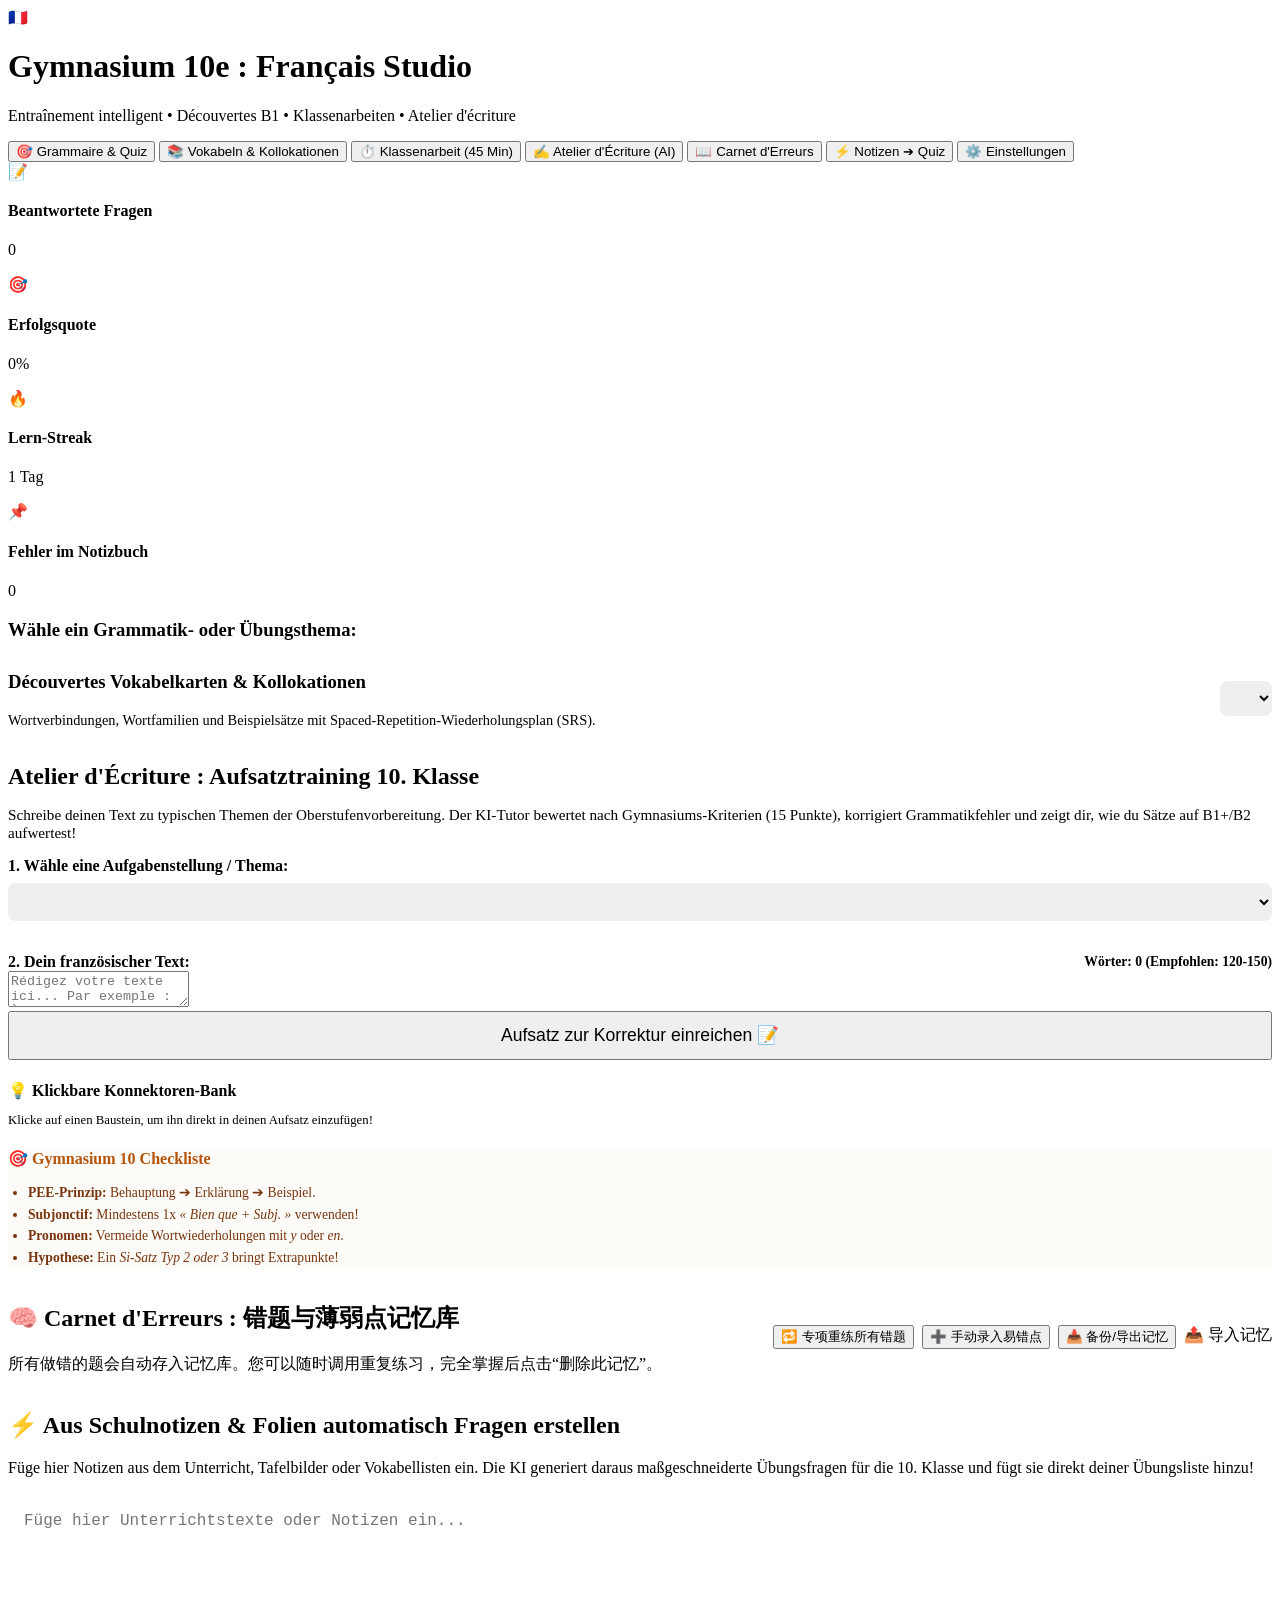
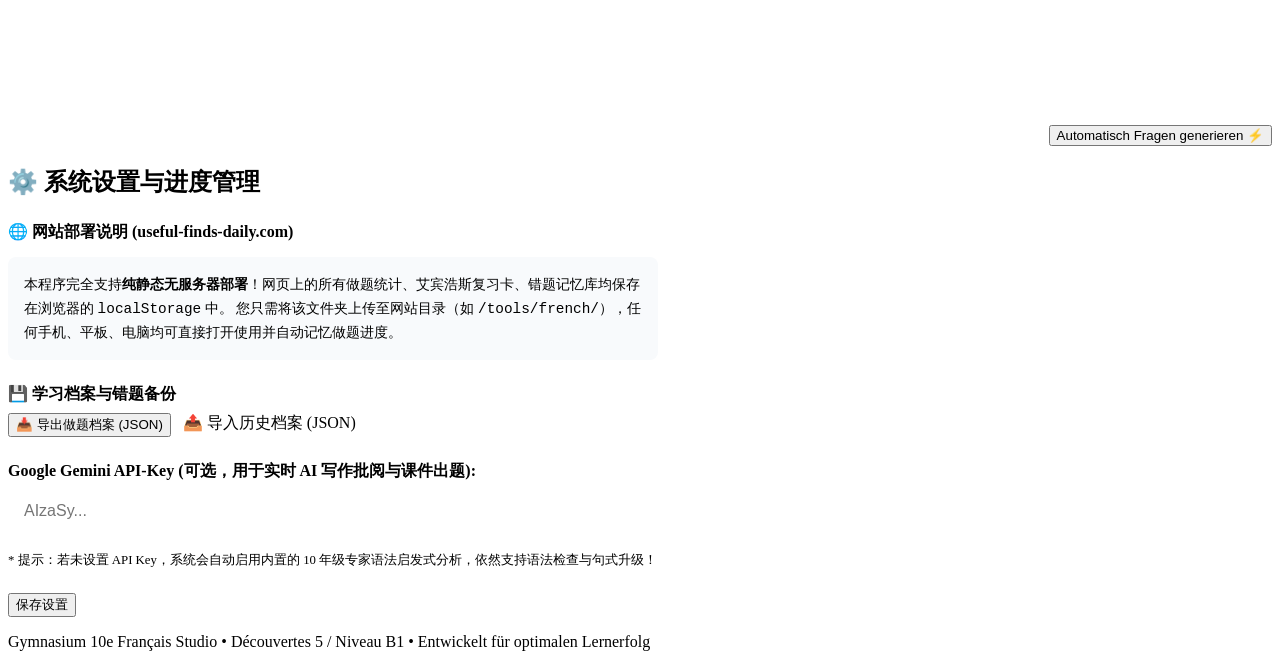
==== templates/index.html @ fa010a71 "feat: Gymnasium 10e French Learning & Quiz Web Studio" ====
<!DOCTYPE html>
<html lang="fr">
<head>
  <meta charset="UTF-8">
  <meta name="viewport" content="width=device-width, initial-scale=1.0">
  <title>Gymnasium 10e : Français - Studio d'Apprentissage & Quiz</title>
  <link rel="stylesheet" href="static/css/style.css">
</head>
<body>

  <!-- Top Header Navigation -->
  <header>
    <div class="header-container">
      <div class="brand">
        <span class="brand-icon">🇫🇷</span>
        <div class="brand-title">
          <h1>Gymnasium 10e : Français Studio</h1>
          <p>Entraînement intelligent • Découvertes B1 • Klassenarbeiten • Atelier d'écriture</p>
        </div>
      </div>

      <nav>
        <button class="nav-btn active" data-target="tab-practice">
          <span>🎯</span> Grammaire & Quiz
        </button>
        <button class="nav-btn" data-target="tab-vocab">
          <span>📚</span> Vokabeln & Kollokationen
        </button>
        <button class="nav-btn" data-target="tab-exam">
          <span>⏱️</span> Klassenarbeit (45 Min)
        </button>
        <button class="nav-btn" data-target="tab-writing">
          <span>✍️</span> Atelier d'Écriture (AI)
        </button>
        <button class="nav-btn" data-target="tab-mistakes">
          <span>📖</span> Carnet d'Erreurs
          <span class="badge-count" id="badge-mistakes" style="display:none;">0</span>
        </button>
        <button class="nav-btn" data-target="tab-import">
          <span>⚡</span> Notizen ➔ Quiz
        </button>
        <button class="nav-btn" data-target="tab-settings">
          <span>⚙️</span> Einstellungen
        </button>
      </nav>
    </div>
  </header>

  <main>
    <!-- Top Statistics Bar -->
    <div class="stats-bar">
      <div class="stat-item">
        <div class="stat-icon">📝</div>
        <div class="stat-info">
          <h4>Beantwortete Fragen</h4>
          <p id="stat-total">0</p>
        </div>
      </div>
      <div class="stat-item">
        <div class="stat-icon">🎯</div>
        <div class="stat-info">
          <h4>Erfolgsquote</h4>
          <p id="stat-accuracy">0%</p>
        </div>
      </div>
      <div class="stat-item">
        <div class="stat-icon">🔥</div>
        <div class="stat-info">
          <h4>Lern-Streak</h4>
          <p id="stat-streak">1 Tag</p>
        </div>
      </div>
      <div class="stat-item">
        <div class="stat-icon">📌</div>
        <div class="stat-info">
          <h4>Fehler im Notizbuch</h4>
          <p id="stat-wrong">0</p>
        </div>
      </div>
    </div>

    <!-- TAB 1: Grammar & Practice -->
    <div id="tab-practice" class="tab-pane active">
      <div class="card">
        <h3 style="margin-bottom: 0.75rem;">Wähle ein Grammatik- oder Übungsthema:</h3>
        <div id="grammar-filter" style="display: flex; gap: 0.5rem; flex-wrap: wrap;"></div>
      </div>
      <div id="quiz-container"></div>
    </div>

    <!-- TAB 2: Vocabulary & Collocations (SRS) -->
    <div id="tab-vocab" class="tab-pane">
      <div class="card" style="display: flex; justify-content: space-between; align-items: center; flex-wrap: wrap; gap: 1rem;">
        <div>
          <h3>Découvertes Vokabelkarten & Kollokationen</h3>
          <p style="color: var(--text-muted); font-size: 0.9rem;">
            Wortverbindungen, Wortfamilien und Beispielsätze mit Spaced-Repetition-Wiederholungsplan (SRS).
          </p>
        </div>
        <div>
          <select id="vocab-unit-select" style="padding: 0.5rem 1rem; border-radius: 8px; border: 1px solid var(--border); font-size: 1rem; font-weight: 500;"></select>
        </div>
      </div>
      <div id="vocab-container"></div>
    </div>

    <!-- TAB 3: Exam Simulation (Klassenarbeit) -->
    <div id="tab-exam" class="tab-pane">
      <div id="exam-selector"></div>
      <div id="exam-active-stage" style="display: none;">
        <div style="display: flex; justify-content: space-between; align-items: center; margin-bottom: 1.5rem;">
          <button class="btn btn-outline" onclick="location.reload()">Abbrechen & Zurück</button>
          <div class="timer-badge">
            <span>⏱️ Verbleibende Zeit:</span>
            <span id="exam-timer">45:00</span>
          </div>
        </div>
        <div id="exam-sections-content"></div>
      </div>
    </div>

    <!-- TAB 4: Writing Studio (Expression Écrite) -->
    <div id="tab-writing" class="tab-pane">
      <div class="card">
        <h2 style="color: var(--secondary); margin-bottom: 0.5rem;">Atelier d'Écriture : Aufsatztraining 10. Klasse</h2>
        <p style="color: var(--text-muted); font-size: 0.95rem;">
          Schreibe deinen Text zu typischen Themen der Oberstufenvorbereitung. Der KI-Tutor bewertet nach Gymnasiums-Kriterien (15 Punkte), korrigiert Grammatikfehler und zeigt dir, wie du Sätze auf B1+/B2 aufwertest!
        </p>
      </div>

      <div class="writing-layout">
        <div>
          <div class="card">
            <label style="font-weight: 600; font-size: 1rem; display: block; margin-bottom: 0.5rem;">
              1. Wähle eine Aufgabenstellung / Thema:
            </label>
            <select id="essay-prompt-select" style="width: 100%; padding: 0.6rem 1rem; border-radius: 8px; border: 1px solid var(--border); font-size: 1rem; margin-bottom: 1rem;"></select>
            <div id="prompt-info" style="margin-bottom: 1rem;"></div>

            <label style="font-weight: 600; font-size: 1rem; display: flex; justify-content: space-between; align-items: center;">
              <span>2. Dein französischer Text:</span>
              <span style="font-size: 0.85rem; color: var(--text-muted);">
                Wörter: <strong id="essay-word-count">0</strong> (Empfohlen: 120-150)
              </span>
            </label>
            <textarea id="essay-textarea" class="essay-input" placeholder="Rédigez votre texte ici... Par exemple : À mon avis..."></textarea>

            <button id="btn-grade-essay" class="btn btn-primary" style="width: 100%; font-size: 1.1rem; padding: 0.75rem;" onclick="submitEssayForGrading()">
              Aufsatz zur Korrektur einreichen 📝
            </button>
          </div>

          <div id="essay-result"></div>
        </div>

        <div>
          <div class="card">
            <h4 style="color: var(--secondary); margin-bottom: 0.5rem;">💡 Klickbare Konnektoren-Bank</h4>
            <p style="font-size: 0.8rem; color: var(--text-muted); margin-bottom: 1rem;">
              Klicke auf einen Baustein, um ihn direkt in deinen Aufsatz einzufügen!
            </p>
            <div id="connectors-bank"></div>
          </div>

          <div class="card" style="background: #fdfbf7; border-color: #fde68a;">
            <h4 style="color: #b45309; margin-bottom: 0.5rem;">🎯 Gymnasium 10 Checkliste</h4>
            <ul style="font-size: 0.85rem; line-height: 1.6; padding-left: 1.25rem; color: #78350f;">
              <li><strong>PEE-Prinzip:</strong> Behauptung ➔ Erklärung ➔ Beispiel.</li>
              <li><strong>Subjonctif:</strong> Mindestens 1x <em>« Bien que + Subj. »</em> verwenden!</li>
              <li><strong>Pronomen:</strong> Vermeide Wortwiederholungen mit <em>y</em> oder <em>en</em>.</li>
              <li><strong>Hypothese:</strong> Ein <em>Si-Satz Typ 2 oder 3</em> bringt Extrapunkte!</li>
            </ul>
          </div>
        </div>
      </div>
    </div>

    <!-- TAB 5: Mistakes Notebook (Carnet d'Erreurs) -->
    <div id="tab-mistakes" class="tab-pane">
      <div class="card" style="display: flex; justify-content: space-between; align-items: center; flex-wrap: wrap; gap: 1rem;">
        <div>
          <h2>🧠 Carnet d'Erreurs : 错题与薄弱点记忆库</h2>
          <p style="color: var(--text-muted); margin-top: 0.25rem;">
            所有做错的题会自动存入记忆库。您可以随时调用重复练习，完全掌握后点击“删除此记忆”。
          </p>
        </div>
        <div style="display: flex; gap: 0.5rem; flex-wrap: wrap;">
          <button class="btn btn-primary" onclick="startMistakesDrill()">🔁 专项重练所有错题</button>
          <button class="btn btn-outline" onclick="openAddMistakeModal()">➕ 手动录入易错点</button>
          <button class="btn btn-outline" onclick="exportProgress()">📥 备份/导出记忆</button>
          <label class="btn btn-outline" style="cursor: pointer; margin-bottom: 0;">
            📤 导入记忆
            <input type="file" id="import-progress-file" style="display: none;" onchange="importProgress(event)">
          </label>
        </div>
      </div>

      <!-- Add Manual Mistake Card Form (hidden by default) -->
      <div id="add-mistake-form" class="card" style="display: none; border-left: 4px solid var(--primary); background: #f8fafc;">
        <h4 style="margin-bottom: 0.75rem;">➕ 手动添加易错题目或词汇短语到记忆库</h4>
        <input type="text" id="manual-prompt" placeholder="题目或例句（如：Bien qu'il ______ (faire) froid...）" style="width: 100%; padding: 0.6rem; border-radius: 6px; border: 1px solid var(--border); margin-bottom: 0.5rem;">
        <input type="text" id="manual-tip" placeholder="核心考点 / 记忆提醒（如：Bien que 后面必须接虚拟式 fasse）" style="width: 100%; padding: 0.6rem; border-radius: 6px; border: 1px solid var(--border); margin-bottom: 0.5rem;">
        <textarea id="manual-exp" placeholder="详细语法或中文解释..." style="width: 100%; height: 60px; padding: 0.6rem; border-radius: 6px; border: 1px solid var(--border); margin-bottom: 0.75rem;"></textarea>
        <div style="display: flex; gap: 0.5rem;">
          <button class="btn btn-primary" onclick="saveManualMistake()">确认存入记忆库</button>
          <button class="btn btn-outline" onclick="closeAddMistakeModal()">取消</button>
        </div>
      </div>

      <div id="mistakes-container"></div>
    </div>

    <!-- TAB 6: Notes to Quiz Generator -->
    <div id="tab-import" class="tab-pane">
      <div class="card">
        <h2>⚡ Aus Schulnotizen & Folien automatisch Fragen erstellen</h2>
        <p style="color: var(--text-muted); margin-top: 0.25rem;">
          Füge hier Notizen aus dem Unterricht, Tafelbilder oder Vokabellisten ein. Die KI generiert daraus maßgeschneiderte Übungsfragen für die 10. Klasse und fügt sie direkt deiner Übungsliste hinzu!
        </p>
      </div>

      <div class="card">
        <textarea id="lecture-notes-input" style="width: 100%; height: 180px; padding: 1rem; border-radius: var(--radius); border: 1px solid var(--border); font-size: 1rem; line-height: 1.5;" placeholder="Füge hier Unterrichtstexte oder Notizen ein..."></textarea>
        
        <div style="margin-top: 1rem; display: flex; justify-content: flex-end;">
          <button id="btn-generate-quiz" class="btn btn-primary" onclick="generateQuizFromInput()">
            Automatisch Fragen generieren ⚡
          </button>
        </div>
      </div>
    </div>

    <!-- TAB 7: Settings -->
    <div id="tab-settings" class="tab-pane">
      <div class="card">
        <h2>⚙️ 系统设置与进度管理</h2>
        
        <div style="margin-top: 1.5rem; max-width: 650px;">
          <h4 style="margin-bottom: 0.5rem;">🌐 网站部署说明 (useful-finds-daily.com)</h4>
          <p style="font-size: 0.9rem; color: var(--text-muted); line-height: 1.6; margin-bottom: 1.5rem; background: #f8fafc; padding: 1rem; border-radius: 8px; border: 1px solid var(--border);">
            本程序完全支持<strong>纯静态无服务器部署</strong>！网页上的所有做题统计、艾宾浩斯复习卡、错题记忆库均保存在浏览器的 <code>localStorage</code> 中。
            您只需将该文件夹上传至网站目录（如 <code>/tools/french/</code>），任何手机、平板、电脑均可直接打开使用并自动记忆做题进度。
          </p>

          <h4 style="margin-bottom: 0.5rem;">💾 学习档案与错题备份</h4>
          <div style="display: flex; gap: 0.75rem; margin-bottom: 1.5rem;">
            <button class="btn btn-outline" onclick="exportProgress()">📥 导出做题档案 (JSON)</button>
            <label class="btn btn-outline" style="cursor: pointer; margin-bottom: 0;">
              📤 导入历史档案 (JSON)
              <input type="file" style="display: none;" onchange="importProgress(event)">
            </label>
          </div>

          <label style="display: block; font-weight: 600; margin-bottom: 0.5rem;">
            Google Gemini API-Key (可选，用于实时 AI 写作批阅与课件出题):
          </label>
          <input type="password" id="setting-gemini-key" placeholder="AIzaSy..." style="width: 100%; padding: 0.75rem 1rem; border-radius: 8px; border: 1px solid var(--border); font-size: 1rem; margin-bottom: 0.5rem;">
          <p style="font-size: 0.8rem; color: var(--text-muted); margin-bottom: 1.5rem;">
            * 提示：若未设置 API Key，系统会自动启用内置的 10 年级专家语法启发式分析，依然支持语法检查与句式升级！
          </p>

          <button class="btn btn-primary" onclick="saveSettings()">保存设置</button>
        </div>
      </div>
    </div>
  </main>

  <footer>
    <p>Gymnasium 10e Français Studio • Découvertes 5 / Niveau B1 • Entwickelt für optimalen Lernerfolg</p>
  </footer>

  <script src="static/js/app.js"></script>
</body>
</html>
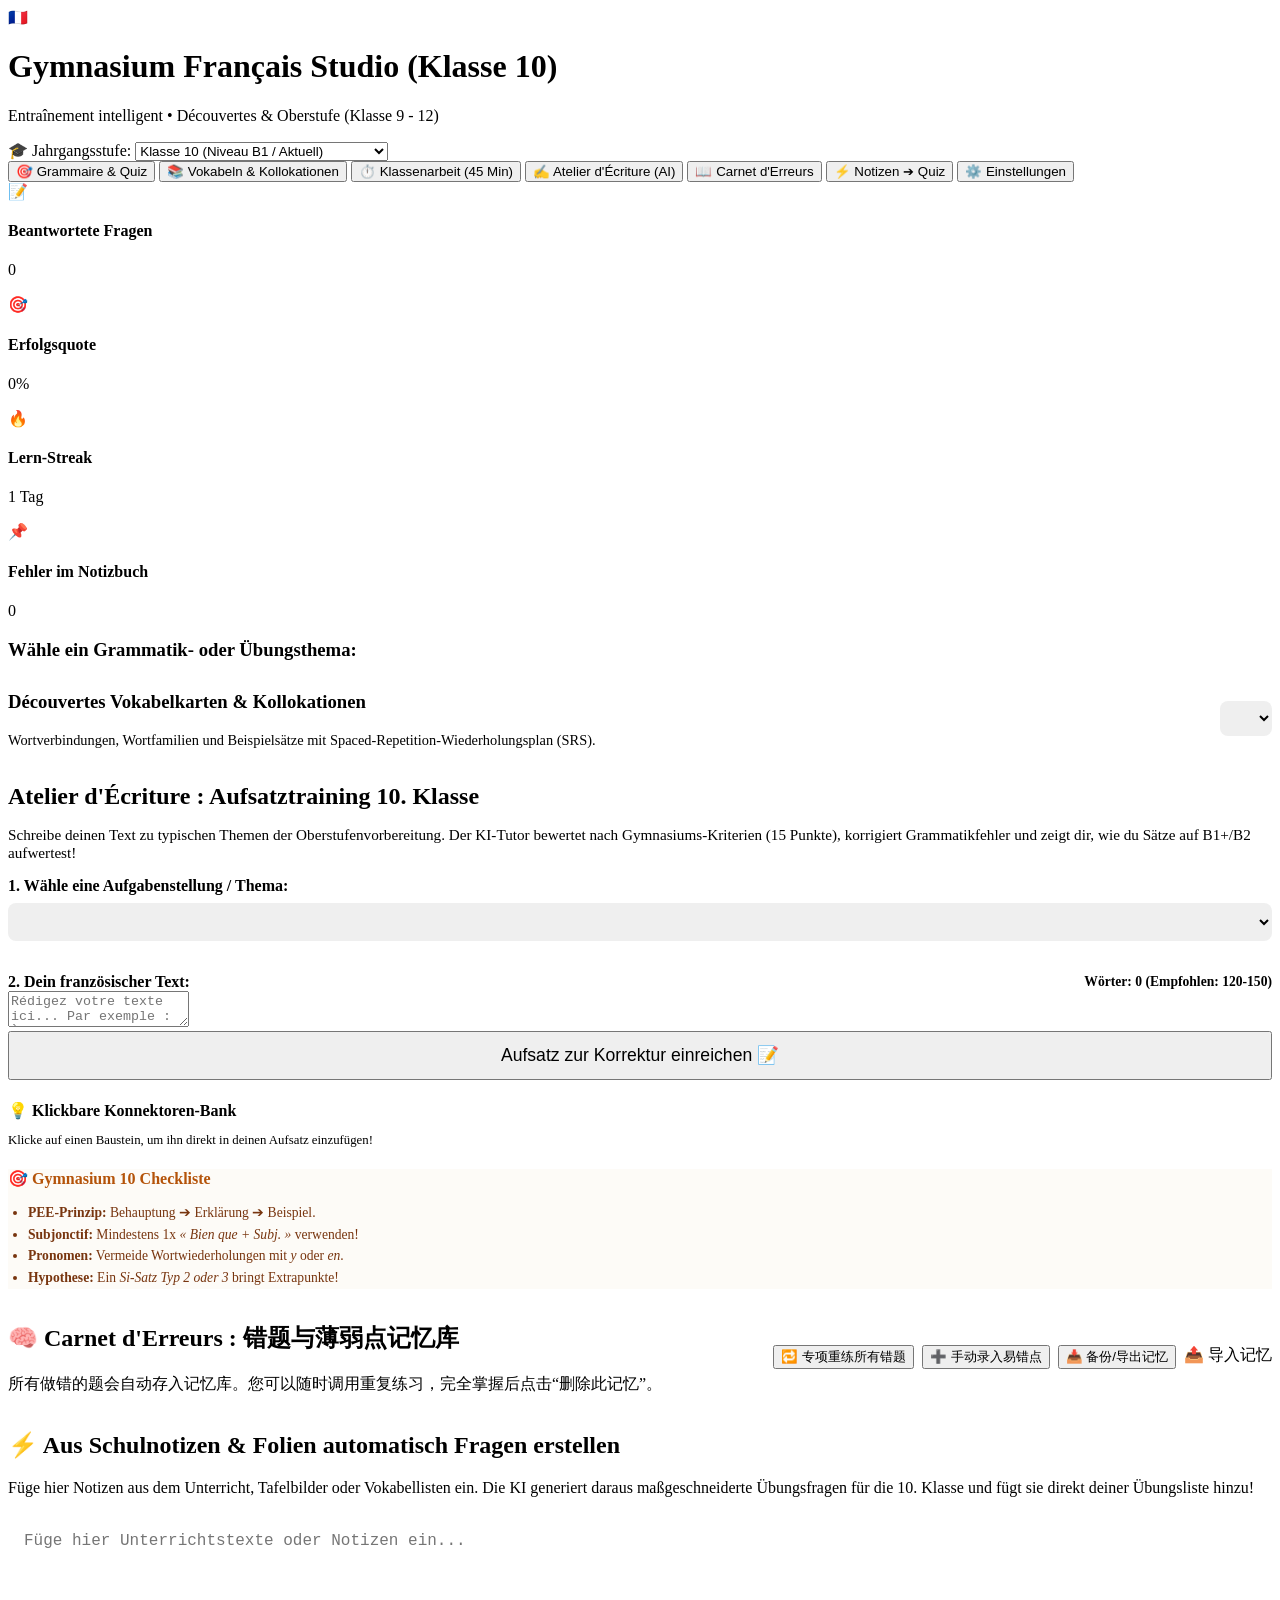
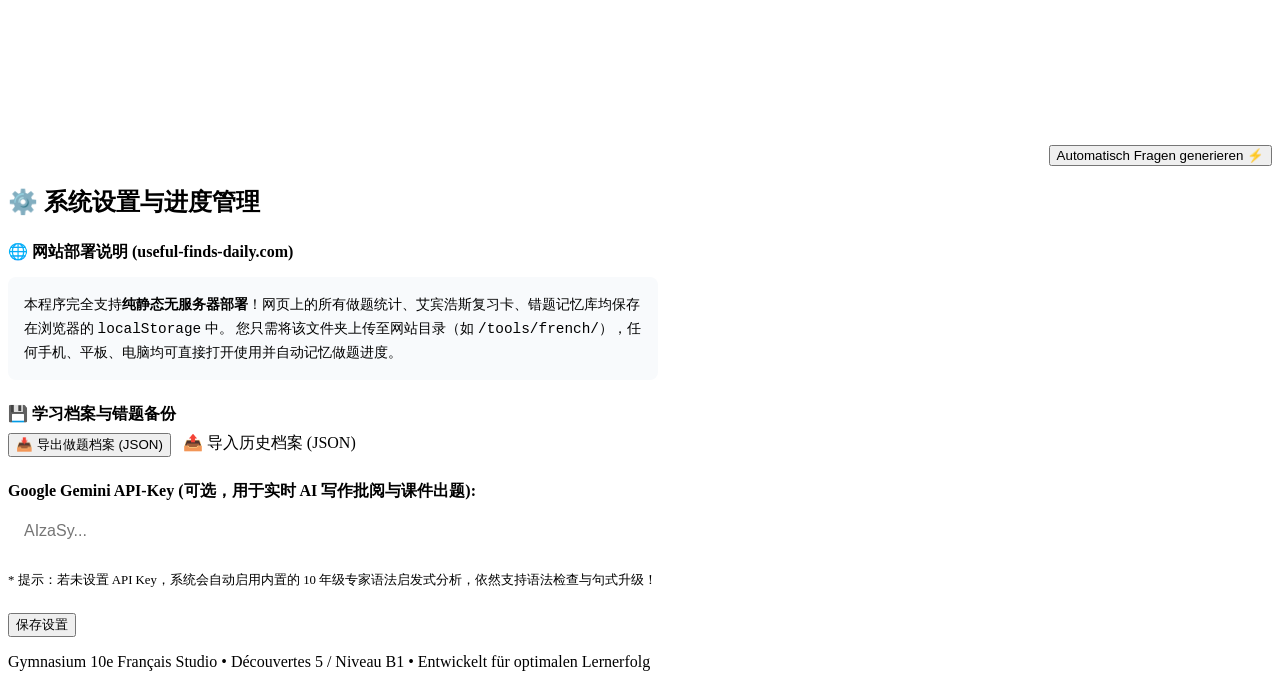
==== commit 37e9ca7f: "feat: Multi-grade support (Klasse 9 to 12) for Gymnasium French curriculum" ====
--- a/templates/index.html
+++ b/templates/index.html
@@ -14,9 +14,19 @@
       <div class="brand">
         <span class="brand-icon">🇫🇷</span>
         <div class="brand-title">
-          <h1>Gymnasium 10e : Français Studio</h1>
-          <p>Entraînement intelligent • Découvertes B1 • Klassenarbeiten • Atelier d'écriture</p>
-        </div>
+          <h1 id="app-title-display">Gymnasium Français Studio (<span id="active-grade-label">Klasse 10</span>)</h1>
+          <p id="app-subtitle-display">Entraînement intelligent • Découvertes & Oberstufe (Klasse 9 - 12)</p>
+        </div>
+      </div>
+
+      <div class="grade-selector-container">
+        <label for="global-grade-select">🎓 Jahrgangsstufe:</label>
+        <select id="global-grade-select" class="grade-select" onchange="switchGrade(this.value)">
+          <option value="9">Klasse 9 (Niveau A2+/B1-)</option>
+          <option value="10" selected>Klasse 10 (Niveau B1 / Aktuell)</option>
+          <option value="11">Klasse 11 (Niveau B1+/B2 / Oberstufe)</option>
+          <option value="12">Klasse 12 (Niveau B2 / Abitur)</option>
+        </select>
       </div>
 
       <nav>
@@ -140,7 +150,7 @@
             <label style="font-weight: 600; font-size: 1rem; display: flex; justify-content: space-between; align-items: center;">
               <span>2. Dein französischer Text:</span>
               <span style="font-size: 0.85rem; color: var(--text-muted);">
-                Wörter: <strong id="essay-word-count">0</strong> (Empfohlen: 120-150)
+                Wörter: <strong id="essay-word-count">0</strong> (Empfohlen: <span id="essay-word-guide">120-150</span>)
               </span>
             </label>
             <textarea id="essay-textarea" class="essay-input" placeholder="Rédigez votre texte ici... Par exemple : À mon avis..."></textarea>
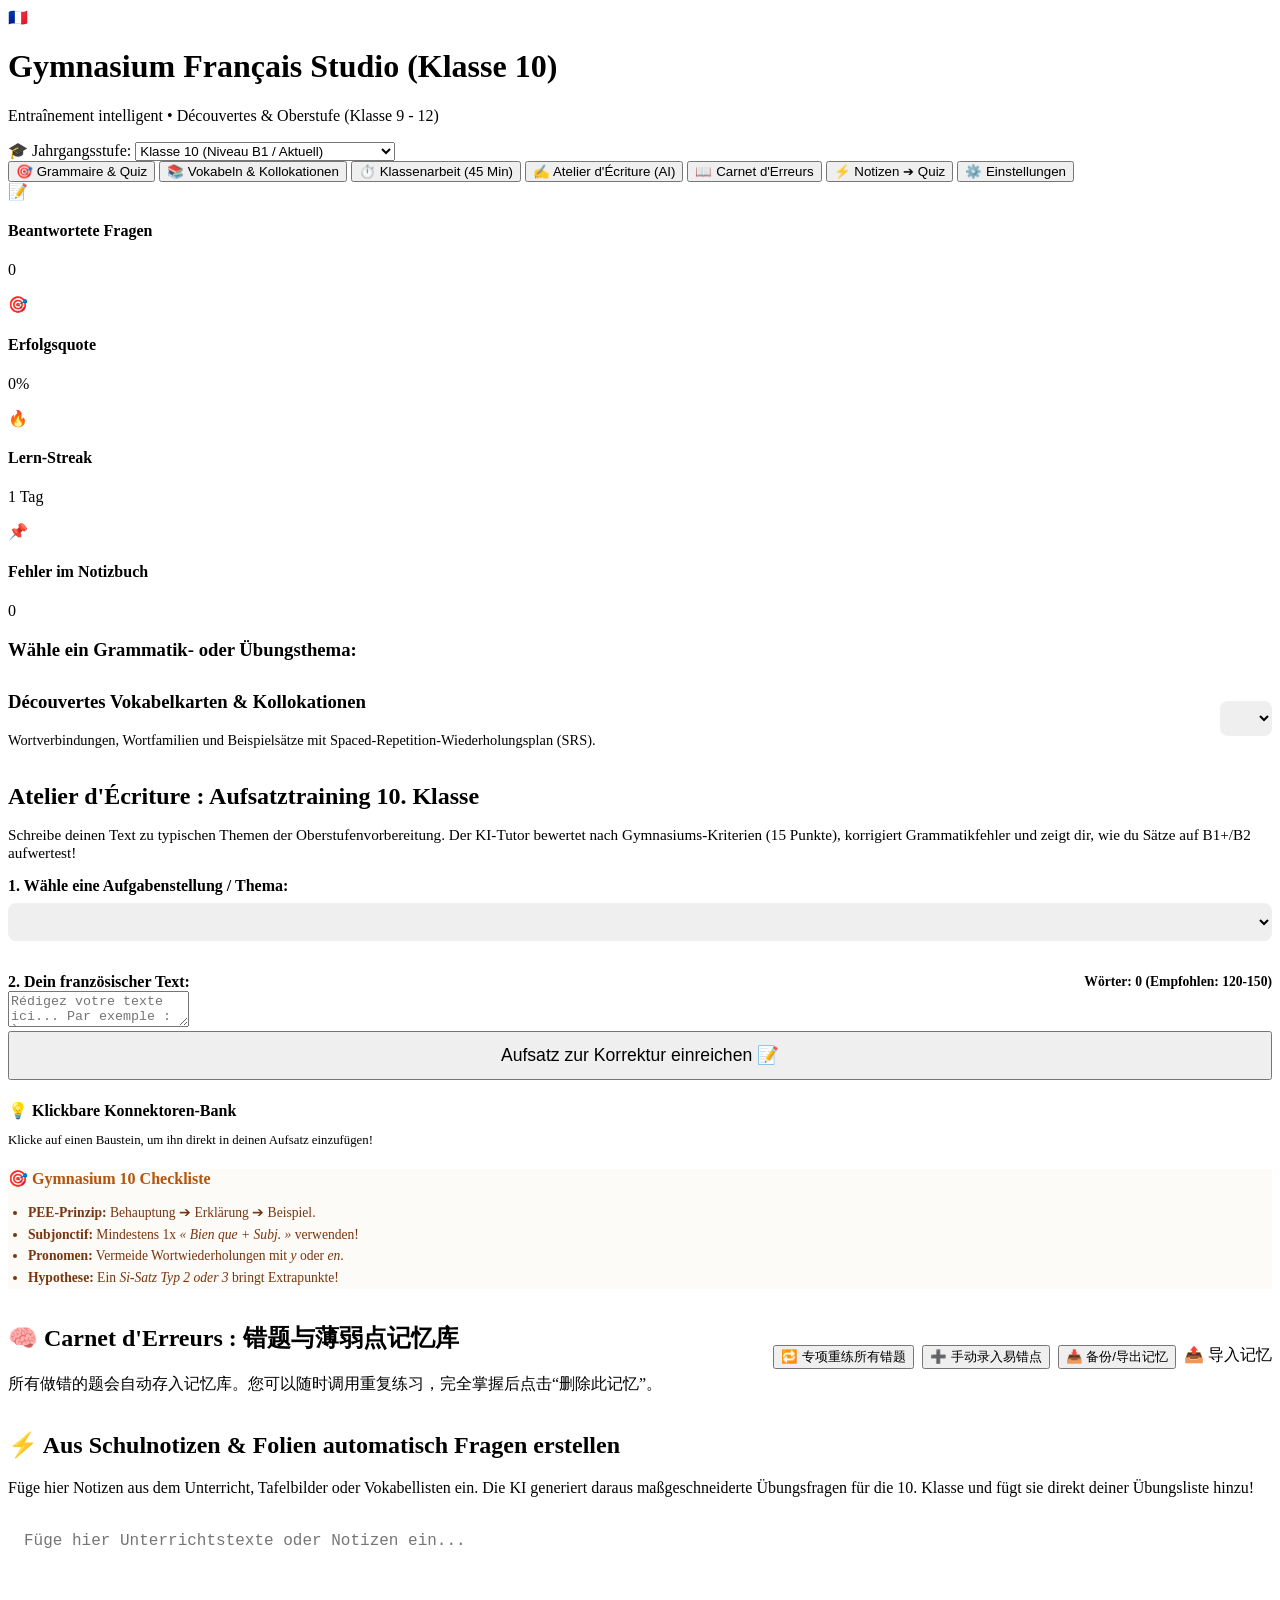
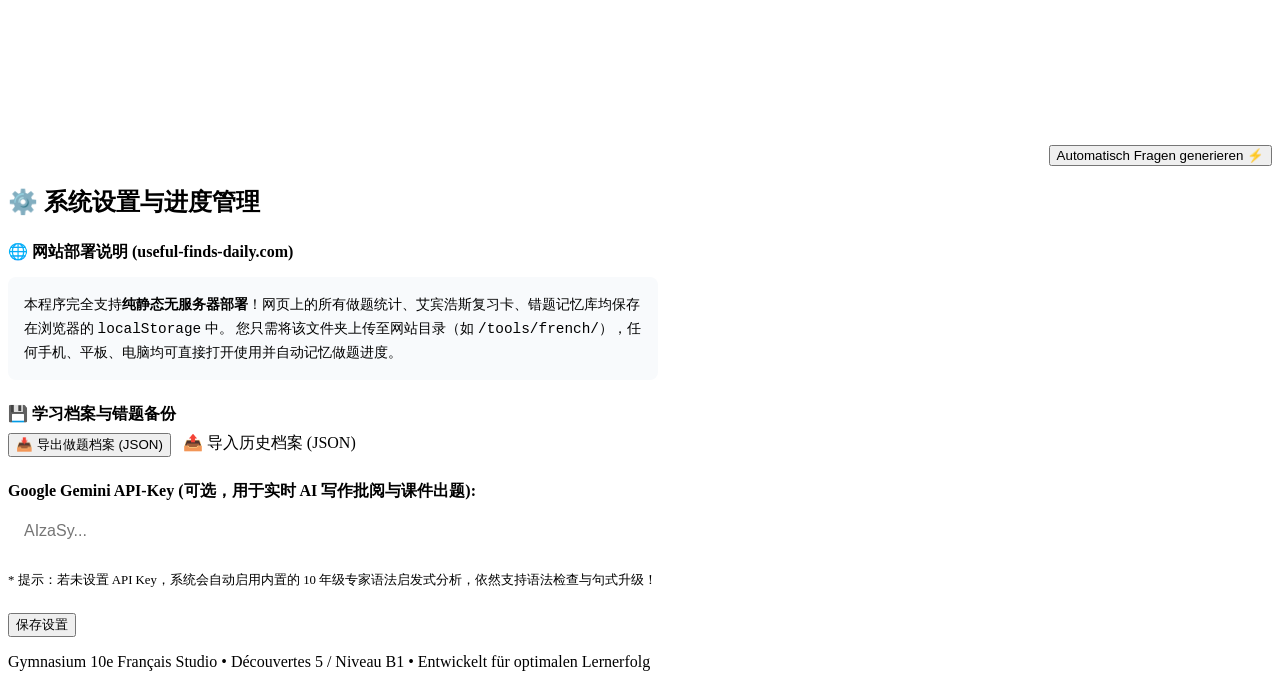
==== commit d0d5ccb9: "feat: Add Klasse 8, Klasse 13 (G9 Abitur), Niveau C1 and C2 progression" ====
--- a/templates/index.html
+++ b/templates/index.html
@@ -22,10 +22,14 @@
       <div class="grade-selector-container">
         <label for="global-grade-select">🎓 Jahrgangsstufe:</label>
         <select id="global-grade-select" class="grade-select" onchange="switchGrade(this.value)">
+          <option value="8">Klasse 8 (Niveau A2 - Découvertes 3)</option>
           <option value="9">Klasse 9 (Niveau A2+/B1-)</option>
           <option value="10" selected>Klasse 10 (Niveau B1 / Aktuell)</option>
           <option value="11">Klasse 11 (Niveau B1+/B2 / Oberstufe)</option>
-          <option value="12">Klasse 12 (Niveau B2 / Abitur)</option>
+          <option value="12">Klasse 12 (Niveau B2 / G8 Abitur)</option>
+          <option value="13">Klasse 13 (Niveau B2+/C1- / G9 Abitur)</option>
+          <option value="C1">Niveau C1 (DALF C1 / Universitaire)</option>
+          <option value="C2">Niveau C2 (DALF C2 / Maîtrise bilingue)</option>
         </select>
       </div>
 
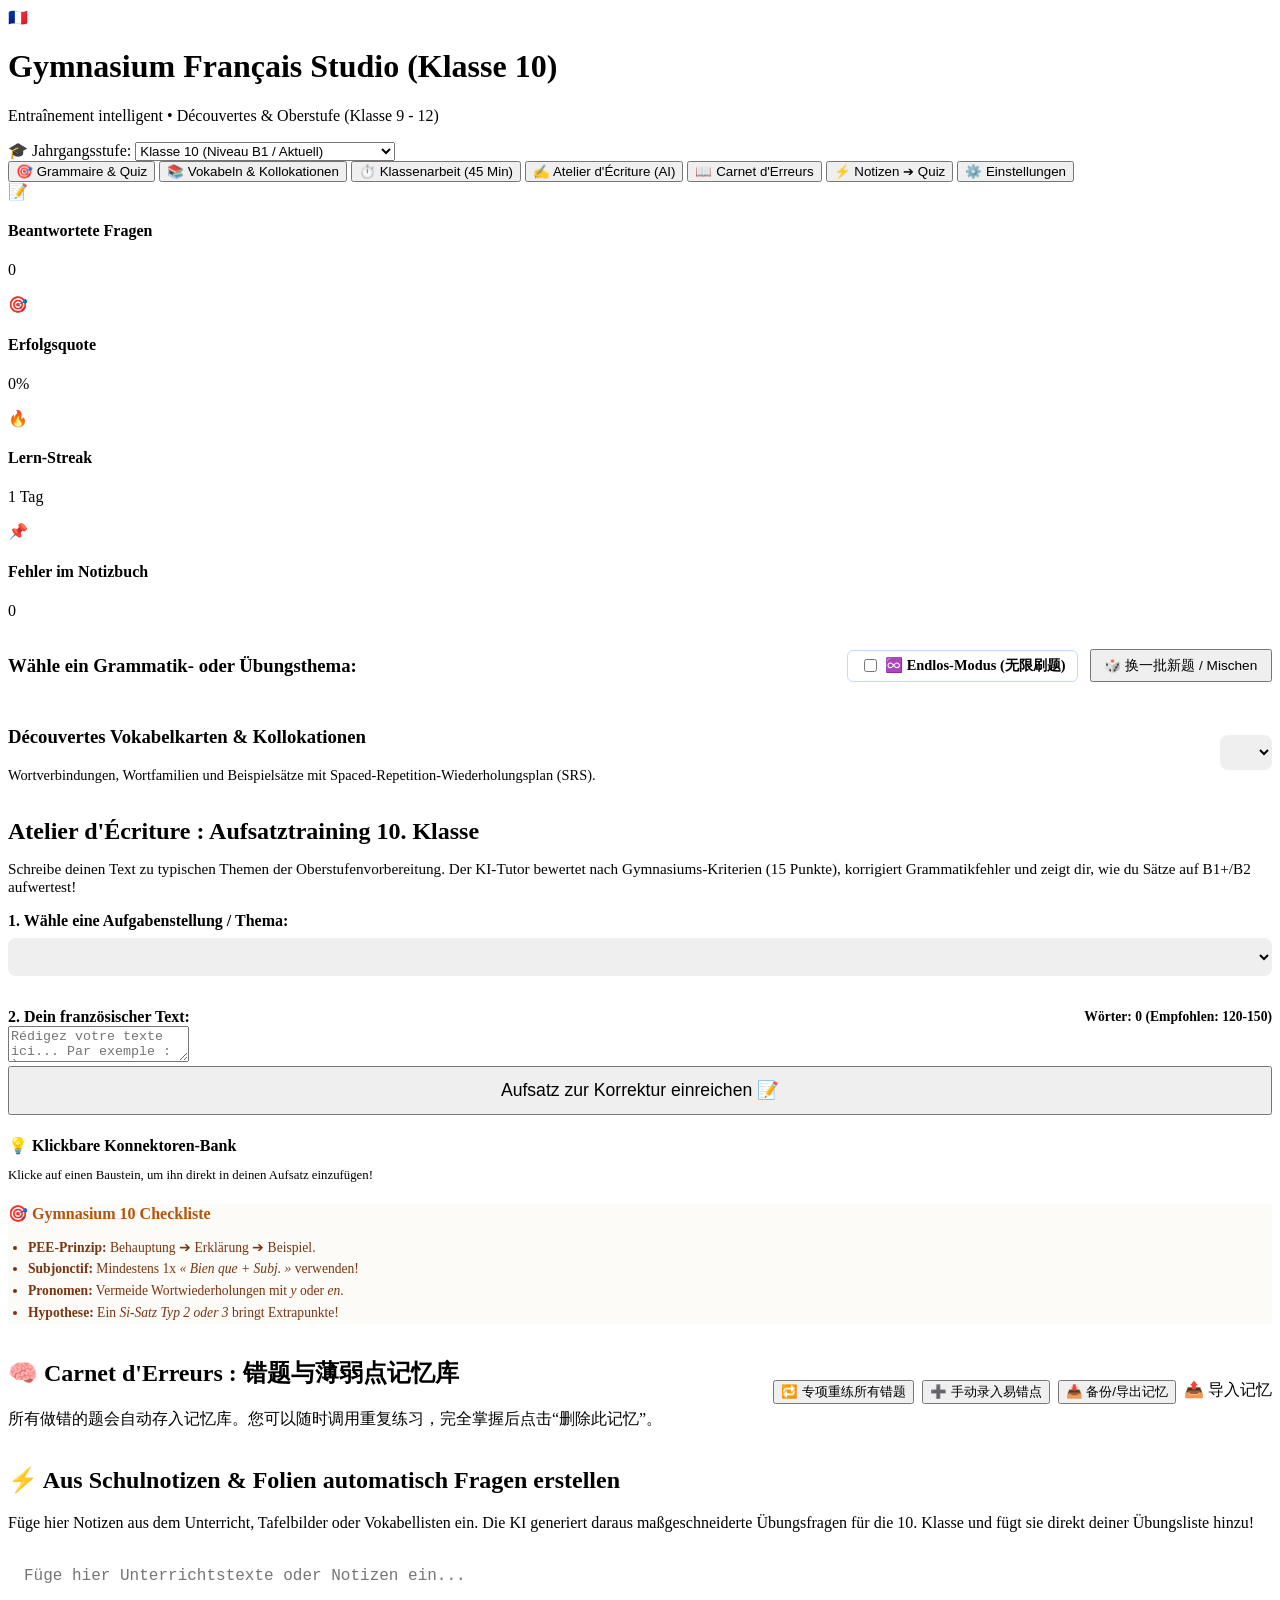
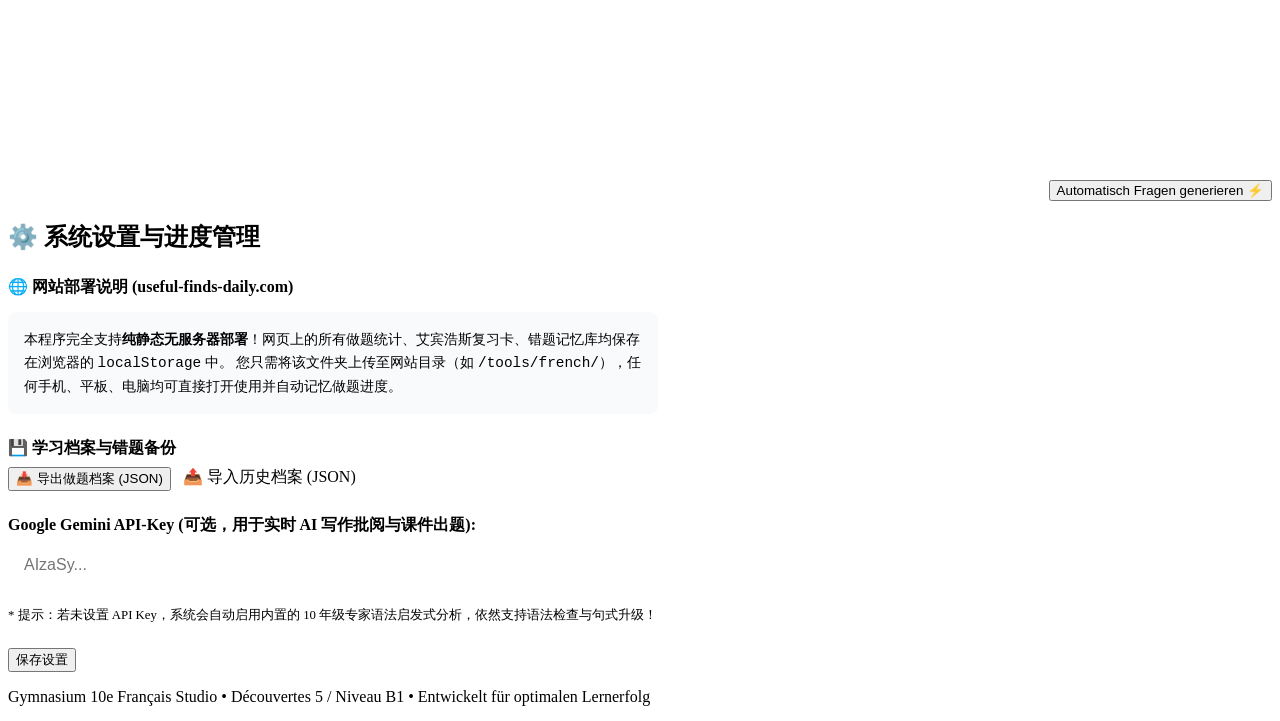
==== commit e25868f9: "feat: Add infinite quiz stream, procedural grammar generator and dynamic option shuffling" ====
--- a/templates/index.html
+++ b/templates/index.html
@@ -96,7 +96,18 @@
     <!-- TAB 1: Grammar & Practice -->
     <div id="tab-practice" class="tab-pane active">
       <div class="card">
-        <h3 style="margin-bottom: 0.75rem;">Wähle ein Grammatik- oder Übungsthema:</h3>
+        <div style="display: flex; justify-content: space-between; align-items: center; flex-wrap: wrap; gap: 0.75rem; margin-bottom: 0.75rem;">
+          <h3 id="grammar-header-title">Wähle ein Grammatik- oder Übungsthema:</h3>
+          <div style="display: flex; align-items: center; gap: 0.75rem; flex-wrap: wrap;">
+            <label style="display: flex; align-items: center; gap: 0.35rem; font-size: 0.9rem; font-weight: 600; cursor: pointer; background: var(--primary-light); padding: 0.35rem 0.7rem; border-radius: 6px; border: 1px solid #bfdbfe;">
+              <input type="checkbox" id="toggle-infinite-mode" onchange="toggleInfiniteMode(this.checked)">
+              <span>♾️ Endlos-Modus (无限刷题)</span>
+            </label>
+            <button class="btn btn-outline" style="padding: 0.35rem 0.8rem; font-size: 0.85rem;" onclick="reshuffleAndRestartQuiz()">
+              🎲 换一批新题 / Mischen
+            </button>
+          </div>
+        </div>
         <div id="grammar-filter" style="display: flex; gap: 0.5rem; flex-wrap: wrap;"></div>
       </div>
       <div id="quiz-container"></div>
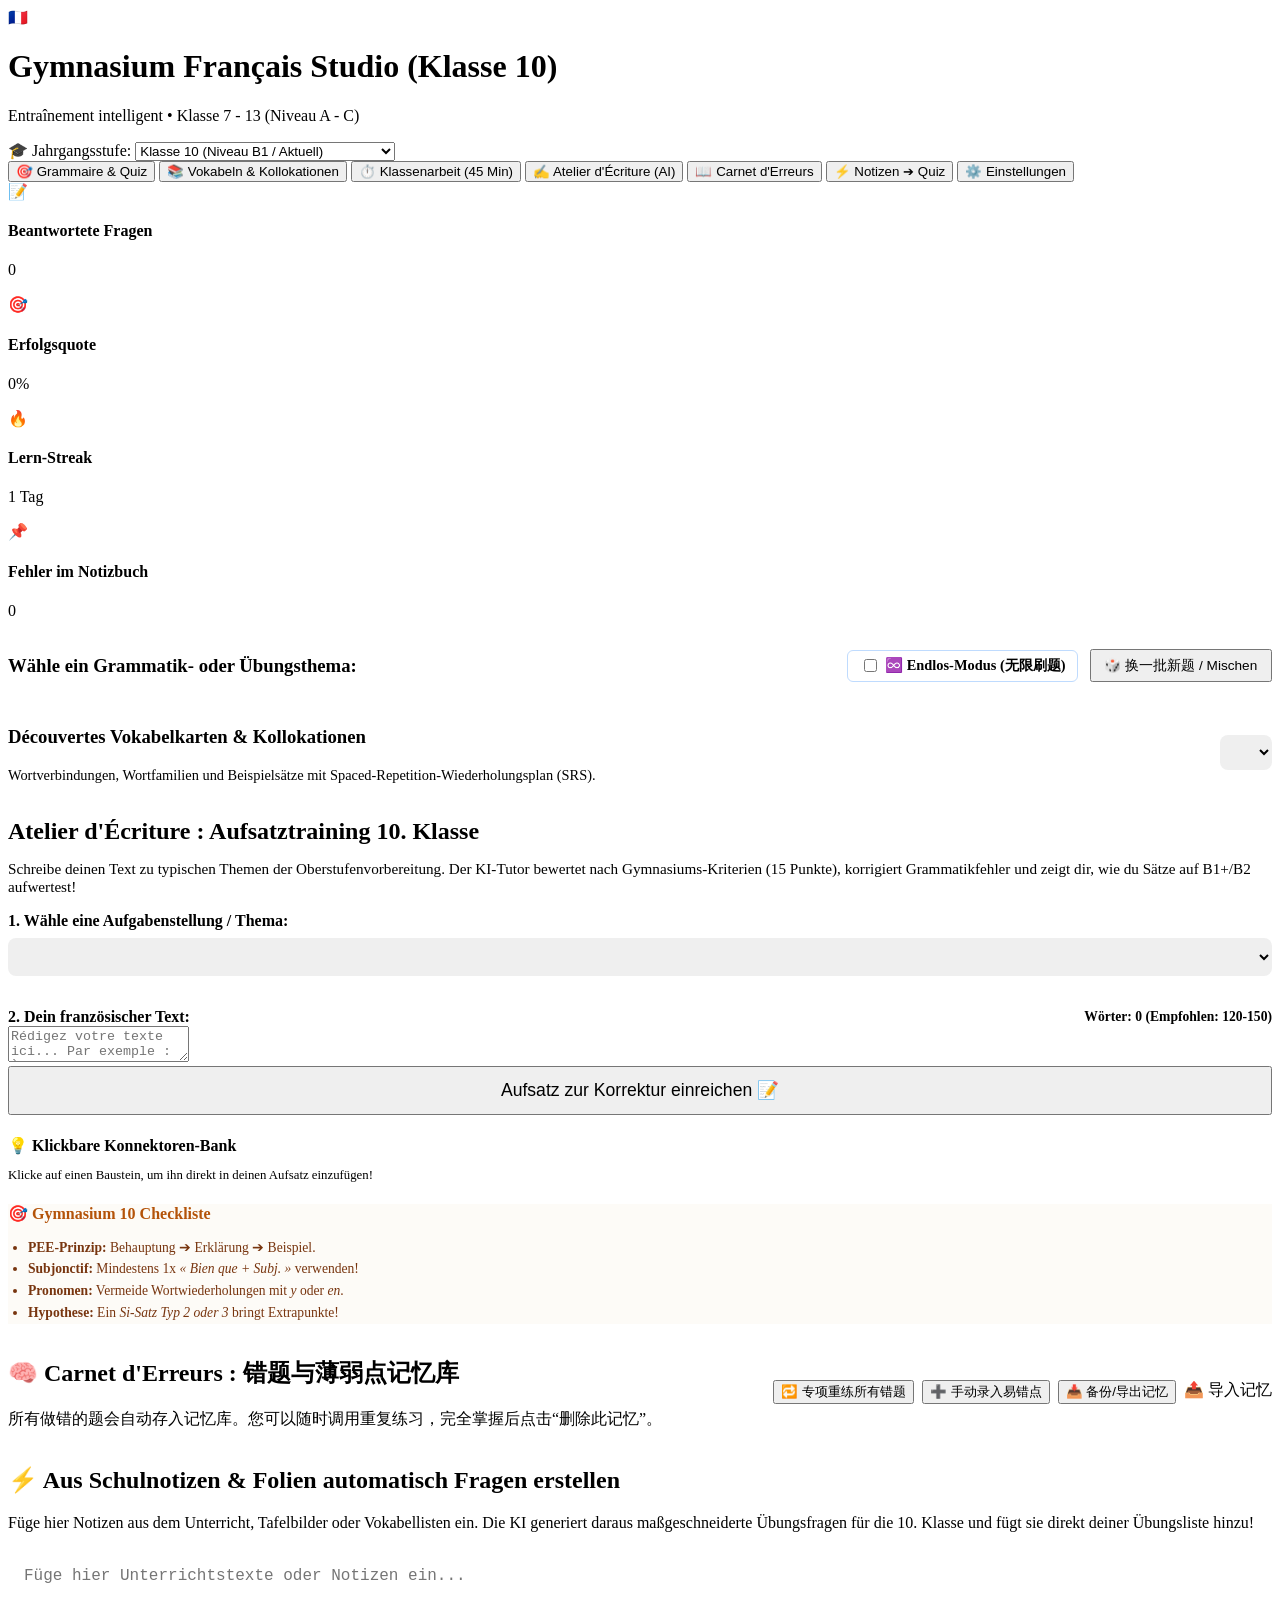
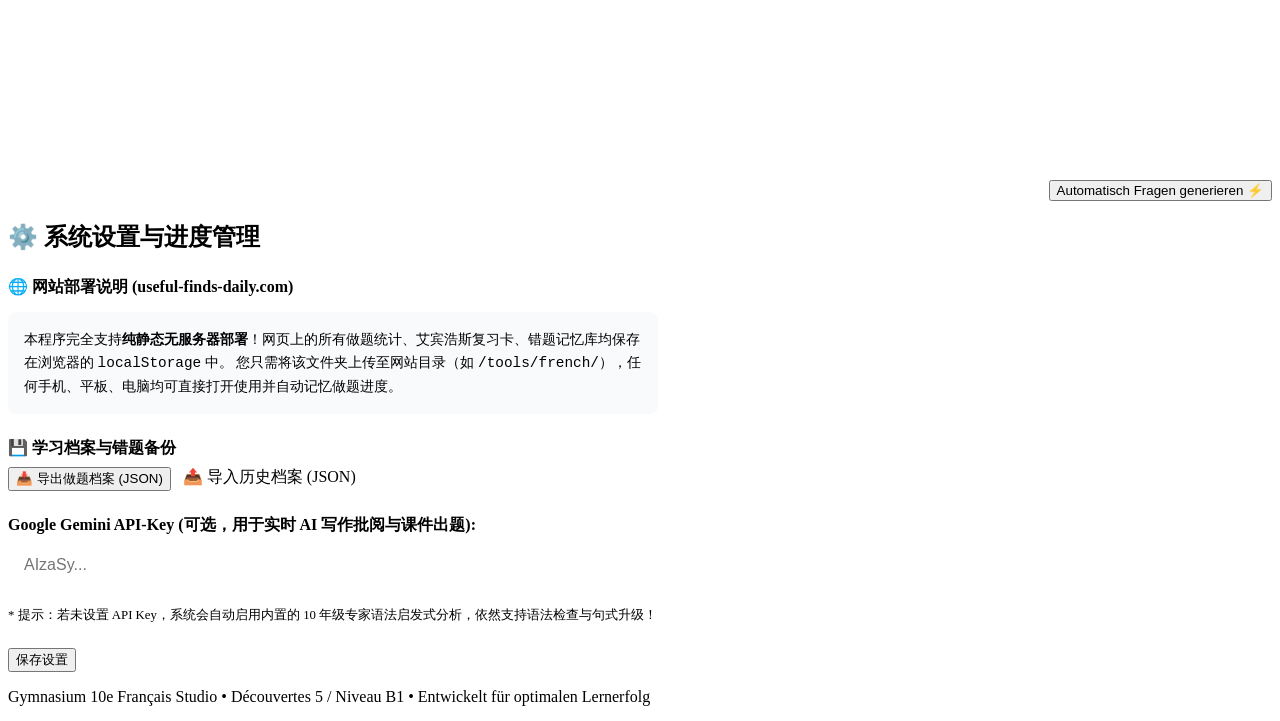
==== commit f0cce5ce: "feat: Add Klasse 7 (Niveau A1) and update header subtitle to Klasse 7-13 (Niveau A-C)" ====
--- a/templates/index.html
+++ b/templates/index.html
@@ -15,13 +15,14 @@
         <span class="brand-icon">🇫🇷</span>
         <div class="brand-title">
           <h1 id="app-title-display">Gymnasium Français Studio (<span id="active-grade-label">Klasse 10</span>)</h1>
-          <p id="app-subtitle-display">Entraînement intelligent • Découvertes & Oberstufe (Klasse 9 - 12)</p>
+          <p id="app-subtitle-display">Entraînement intelligent • Klasse 7 - 13 (Niveau A - C)</p>
         </div>
       </div>
 
       <div class="grade-selector-container">
         <label for="global-grade-select">🎓 Jahrgangsstufe:</label>
         <select id="global-grade-select" class="grade-select" onchange="switchGrade(this.value)">
+          <option value="7">Klasse 7 (Niveau A1 - Découvertes 1/2)</option>
           <option value="8">Klasse 8 (Niveau A2 - Découvertes 3)</option>
           <option value="9">Klasse 9 (Niveau A2+/B1-)</option>
           <option value="10" selected>Klasse 10 (Niveau B1 / Aktuell)</option>
